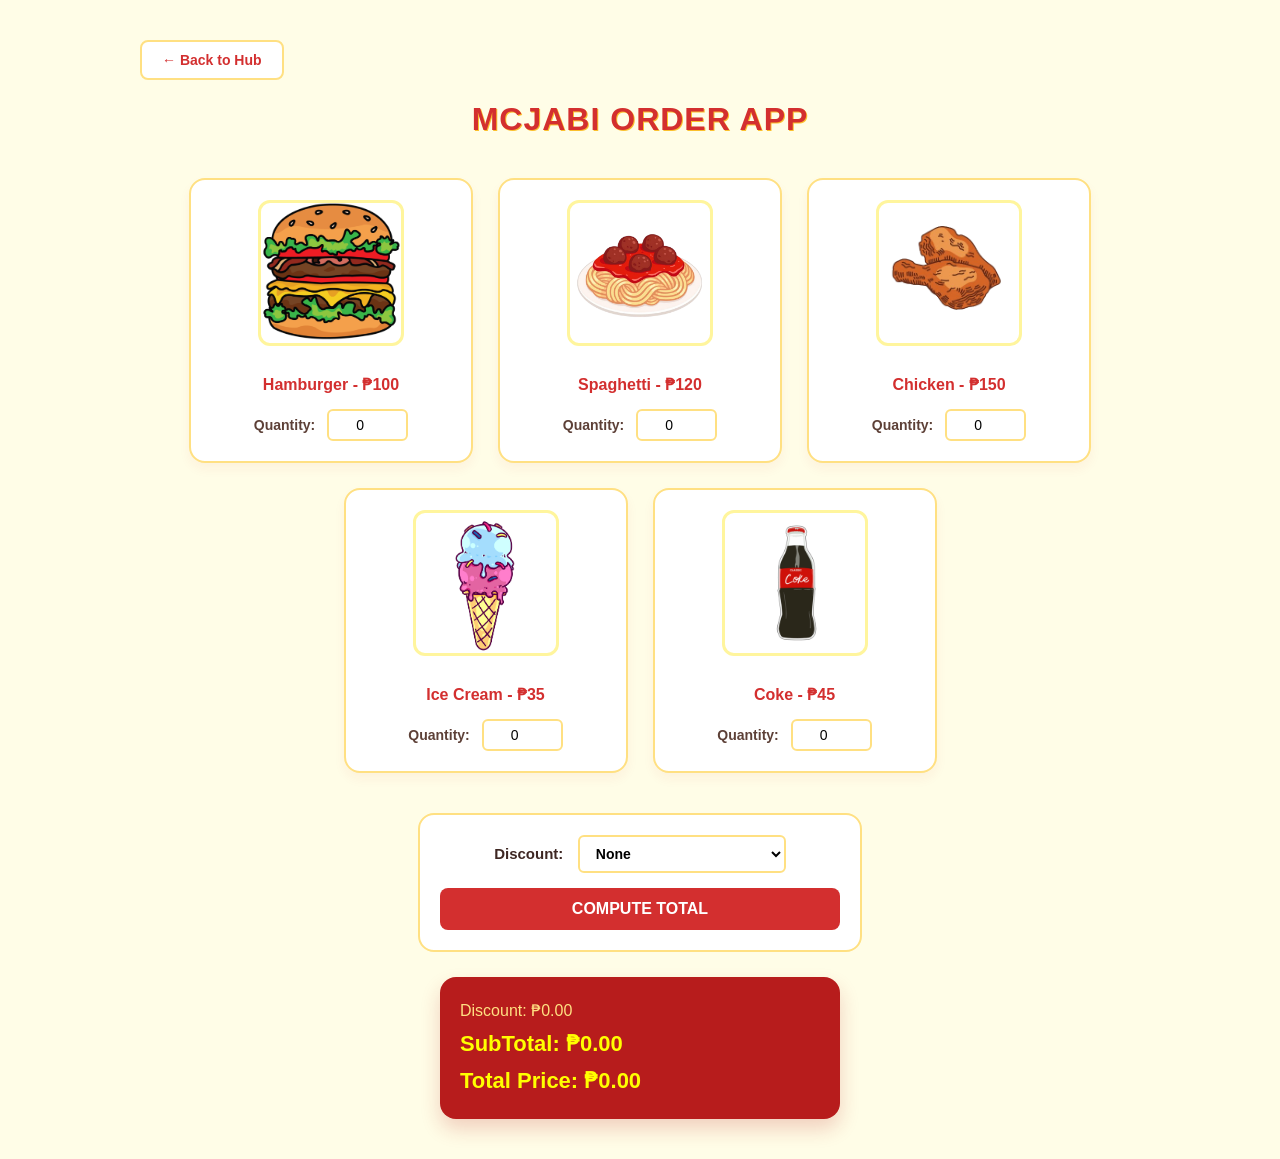
==== Activity2.html @ 35b58ee2 "Add files via upload" ====
<!DOCTYPE html>
<html lang="en">
<head>
  <meta charset="UTF-8">
  <meta name="viewport" content="width=device-width, initial-scale=1.0">
  <title>MCJabi Order App</title>
  <link rel="stylesheet" href="css/order-app.css">
</head>
<body>

  <div style="max-width: 1000px; margin: 0 auto 10px auto; padding: 0 20px;">
    <a href="index.html" class="btn-back-jollibee">← Back to Hub</a>
  </div>

  <h1>MCJabi Order App</h1>

  <div class="menu">
    <div class="item">
      <img src="pics/burger.png" alt="Hamburger">
      <p>Hamburger - ₱100</p>
      <div class="qty-container">
        Quantity: <input type="number" id="qty-hamburger" value="0" min="0">
      </div>
    </div>

    <div class="item">
      <img src="pics/spaghetti.png" alt="Spaghetti">
      <p>Spaghetti - ₱120</p>
      <div class="qty-container">
        Quantity: <input type="number" id="qty-spaghetti" value="0" min="0">
      </div>
    </div>

    <div class="item">
      <img src="pics/chicken.png" alt="Chicken">
      <p>Chicken - ₱150</p>
      <div class="qty-container">
        Quantity: <input type="number" id="qty-chicken" value="0" min="0">
      </div>
    </div>

    <div class="item">
      <img src="pics/icecream.png" alt="Ice Cream">
      <p>Ice Cream - ₱35</p>
      <div class="qty-container">
        Quantity: <input type="number" id="qty-icecream" value="0" min="0">
      </div>
    </div>

    <div class="item">
      <img src="pics/coke.png" alt="Coke">
      <p>Coke - ₱45</p>
      <div class="qty-container">
        Quantity: <input type="number" id="qty-coke" value="0" min="0">
      </div>
    </div>
  </div>

  <div class="controls">
    <label><strong>Discount:</strong></label>
    <select id="discount">
      <option value="0">None</option>
      <option value="0.25">Senior Citizen (25%)</option>
      <option value="0.20">Membership Card (20%)</option>
      <option value="0.15">Manager (15%)</option>
    </select>
    <br>
    <button onclick="calculateOrder()">Compute Total</button>
  </div>

  <p id="totalPrice">
    Discount: ₱0.00<br>
    <strong>SubTotal: ₱0.00</strong><br>
    <strong>Total Price: ₱0.00</strong>
  </p>

  <script>
    function calculateOrder(){
      const prices = {
        hamburger: 100,
        spaghetti: 120,
        chicken: 150,
        icecream: 35,
        coke: 45
      };

      const qtyHamburger = parseInt(document.getElementById("qty-hamburger").value) || 0;
      const qtySpaghetti = parseInt(document.getElementById("qty-spaghetti").value) || 0;
      const qtyChicken = parseInt(document.getElementById("qty-chicken").value) || 0;
      const qtyIceCream = parseInt(document.getElementById("qty-icecream").value) || 0;
      const qtyCoke = parseInt(document.getElementById("qty-coke").value) || 0;

      const subtotal = (qtyHamburger * prices.hamburger) +
                       (qtySpaghetti * prices.spaghetti) +
                       (qtyChicken * prices.chicken) +
                       (qtyIceCream * prices.icecream) +
                       (qtyCoke * prices.coke);

      const discountRate = parseFloat(document.getElementById("discount").value);
      const discount = subtotal * discountRate;
      const total = subtotal - discount;

      document.getElementById("totalPrice").innerHTML = `
        Discount: ₱${discount.toFixed(2)}<br>
        <strong>SubTotal: ₱${subtotal.toFixed(2)}</strong><br>
        <strong>Total Price: ₱${total.toFixed(2)}</strong>
      `;
    }

    document.getElementById("qty-hamburger").addEventListener("input", calculateOrder);
    document.getElementById("qty-spaghetti").addEventListener("input", calculateOrder);
    document.getElementById("qty-chicken").addEventListener("input", calculateOrder);
    document.getElementById("qty-icecream").addEventListener("input", calculateOrder);
    document.getElementById("qty-coke").addEventListener("input", calculateOrder);
    document.getElementById("discount").addEventListener("change", calculateOrder);

    calculateOrder();
  </script>
</body>
</html>
---- css/order-app.css ----
body {
  font-family: 'Segoe UI', Tahoma, Geneva, Verdana, sans-serif;
  background-color: #fffde7;
  padding: 40px 20px;
  margin: 0;
  color: #3e2723;
}

h1 {
  text-align: center;
  color: #d32f2f; 
  margin-bottom: 40px;
  font-weight: 800;
  text-transform: uppercase;
  letter-spacing: 1px;
  text-shadow: 1px 1px 0px #fbc02d;
}

.menu {
  display: flex;
  justify-content: center;
  align-items: stretch;
  gap: 25px;
  flex-wrap: wrap;
  max-width: 1000px;
  margin: 0 auto 40px auto;
}

.item {
  width: 240px;
  background: white;
  border: 2px solid #ffe082; 
  border-radius: 16px;
  padding: 20px;
  text-align: center;
  box-shadow: 0 6px 12px rgba(211, 47, 47, 0.05);
  transition: transform 0.2s ease, border-color 0.2s ease, box-shadow 0.2s ease;
}

.item:hover {
  transform: translateY(-5px);
  border-color: #fbc02d;
  box-shadow: 0 12px 20px rgba(211, 47, 47, 0.12);
}

.item img {
  width: 140px;
  height: 140px;
  object-fit: cover;
  border-radius: 12px;
  border: 3px solid #fff59d;
  margin-bottom: 15px;
}

.item p {
  font-weight: 700;
  font-size: 16px;
  color: #d32f2f;
  margin: 10px 0;
}

.qty-container {
  margin-top: 15px;
  font-size: 14px;
  color: #5d4037;
  font-weight: 600;
}

input[type="number"] {
  width: 65px;
  padding: 6px;
  text-align: center;
  border: 2px solid #ffe082;
  border-radius: 6px;
  font-size: 14px;
  margin-left: 8px;
  outline: none;
}

input[type="number"]:focus {
  border-color: #fbc02d;
}

.controls {
  text-align: center;
  background: white;
  max-width: 400px;
  margin: 0 auto 25px auto;
  padding: 20px;
  border-radius: 16px;
  border: 2px solid #ffe082;
}

.controls label {
  font-size: 15px;
  color: #3e2723;
}

select {
  padding: 8px 12px;
  border-radius: 6px;
  border: 2px solid #ffe082;
  background-color: #fff;
  font-size: 14px;
  margin-left: 10px;
  outline: none;
  font-weight: 600;
}

select:focus {
  border-color: #fbc02d;
}

button {
  margin-top: 15px;
  padding: 12px 24px;
  background: #d32f2f; 
  color: #ffffff;
  border: none;
  border-radius: 8px;
  cursor: pointer;
  font-size: 16px;
  font-weight: 700;
  text-transform: uppercase;
  width: 100%;
  transition: background 0.2s ease, transform 0.1s ease;
}

button:hover {
  background: #b71c1c;
}

button:active {
  transform: scale(0.98);
}

#totalPrice {
  font-size: 16px;
  line-height: 1.7;
  text-align: left;
  background: #b71c1c; 
  color: #ffe082; 
  padding: 20px;
  width: 360px;
  margin: 0 auto;
  border-radius: 16px;
  box-shadow: 0 10px 20px rgba(183, 28, 28, 0.2);
}

#totalPrice strong {
  color: #ffffff;
  font-size: 18px;
}

#totalPrice br + strong {
  color: #ffff00; 
  font-size: 22px;
}

.btn-back-jollibee {
  display: inline-block;
  text-decoration: none;
  background: white;
  color: #d32f2f;
  padding: 10px 20px;
  border-radius: 8px;
  font-weight: 700;
  font-size: 14px;
  border: 2px solid #ffe082;
  transition: background 0.2s ease, transform 0.1s ease;
}

.btn-back-jollibee:hover {
  background: #fff59d;
  border-color: #fbc02d;
}

.btn-back-jollibee:active {
  transform: scale(0.98);
}
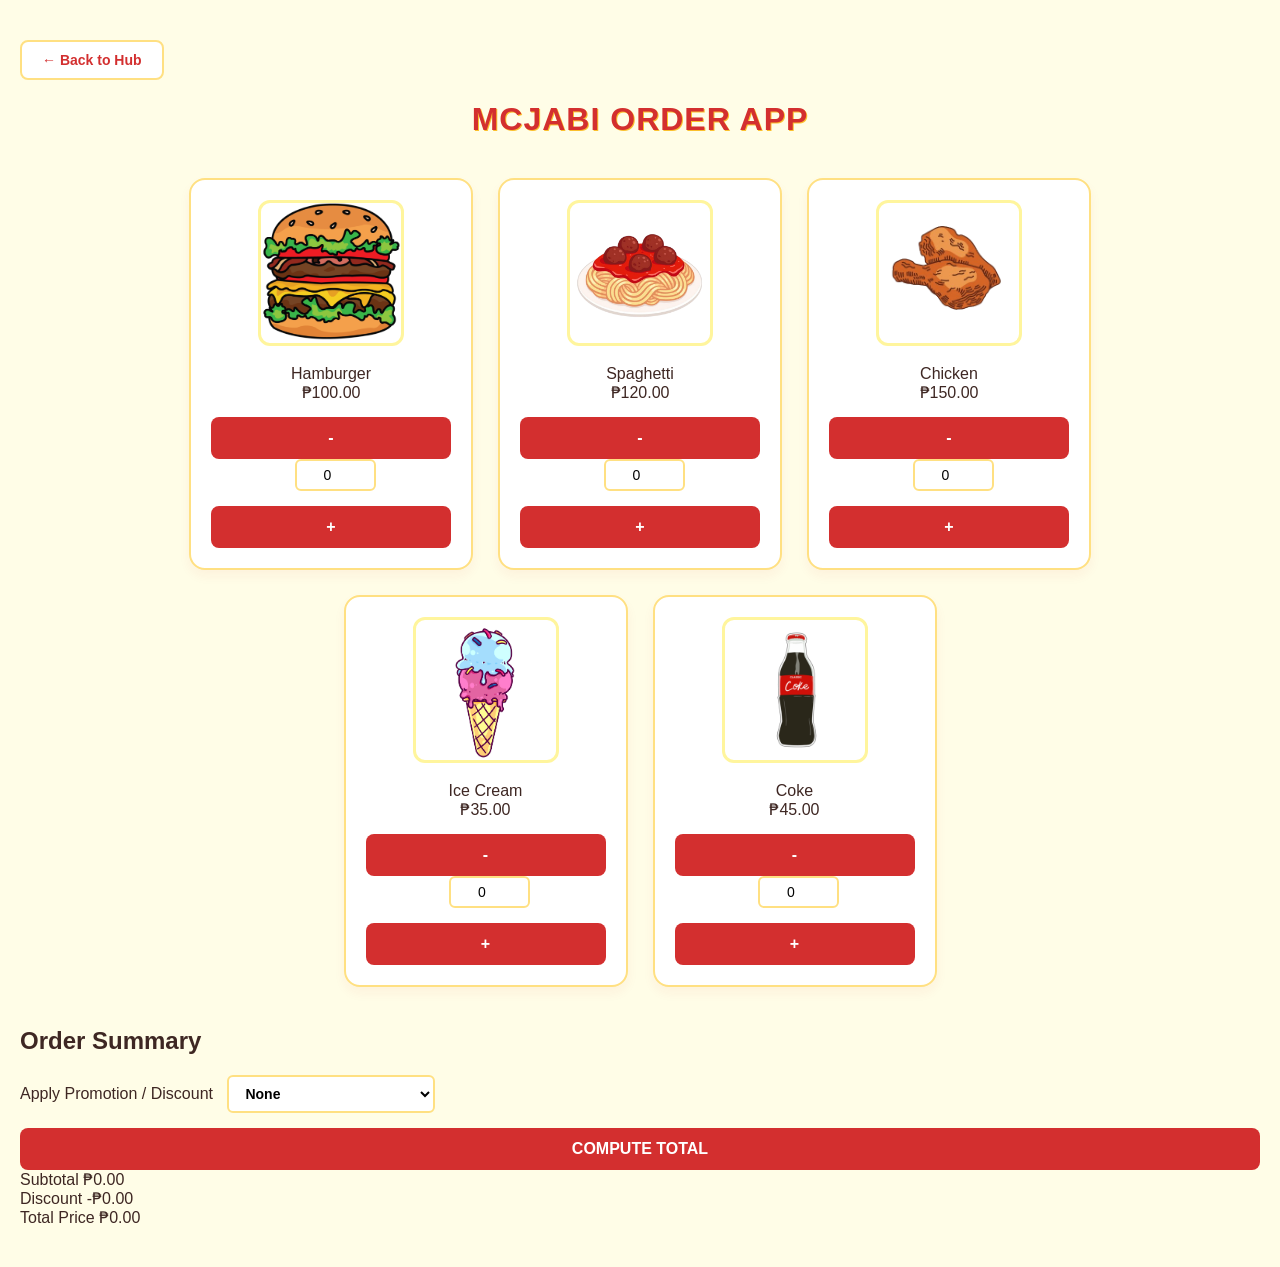
==== commit bc2d1117: "Revise HTML layout and quantity input methods Refactor HTML structure and update item quantity contr" ====
--- a/Activity2.html
+++ b/Activity2.html
@@ -8,71 +8,114 @@
 </head>
 <body>
 
-  <div style="max-width: 1000px; margin: 0 auto 10px auto; padding: 0 20px;">
-    <a href="index.html" class="btn-back-jollibee">← Back to Hub</a>
-  </div>
-
-  <h1>MCJabi Order App</h1>
-
-  <div class="menu">
-    <div class="item">
-      <img src="pics/burger.png" alt="Hamburger">
-      <p>Hamburger - ₱100</p>
-      <div class="qty-container">
-        Quantity: <input type="number" id="qty-hamburger" value="0" min="0">
-      </div>
+  <div class="container">
+    <div class="header-nav">
+      <a href="index.html" class="btn-back-jollibee">← Back to Hub</a>
     </div>
 
-    <div class="item">
-      <img src="pics/spaghetti.png" alt="Spaghetti">
-      <p>Spaghetti - ₱120</p>
-      <div class="qty-container">
-        Quantity: <input type="number" id="qty-spaghetti" value="0" min="0">
+    <h1>MCJabi Order App</h1>
+
+    <div class="app-layout">
+      <div class="menu">
+        <div class="item">
+          <img src="pics/burger.png" alt="Hamburger">
+          <div>
+            <div class="item-name">Hamburger</div>
+            <div class="item-price">₱100.00</div>
+          </div>
+          <div class="qty-wrapper">
+            <button type="button" class="qty-btn" onclick="changeQty('qty-hamburger', -1)">-</button>
+            <input type="number" id="qty-hamburger" value="0" min="0">
+            <button type="button" class="qty-btn" onclick="changeQty('qty-hamburger', 1)">+</button>
+          </div>
+        </div>
+
+        <div class="item">
+          <img src="pics/spaghetti.png" alt="Spaghetti">
+          <div>
+            <div class="item-name">Spaghetti</div>
+            <div class="item-price">₱120.00</div>
+          </div>
+          <div class="qty-wrapper">
+            <button type="button" class="qty-btn" onclick="changeQty('qty-spaghetti', -1)">-</button>
+            <input type="number" id="qty-spaghetti" value="0" min="0">
+            <button type="button" class="qty-btn" onclick="changeQty('qty-spaghetti', 1)">+</button>
+          </div>
+        </div>
+
+        <div class="item">
+          <img src="pics/chicken.png" alt="Chicken">
+          <div>
+            <div class="item-name">Chicken</div>
+            <div class="item-price">₱150.00</div>
+          </div>
+          <div class="qty-wrapper">
+            <button type="button" class="qty-btn" onclick="changeQty('qty-chicken', -1)">-</button>
+            <input type="number" id="qty-chicken" value="0" min="0">
+            <button type="button" class="qty-btn" onclick="changeQty('qty-chicken', 1)">+</button>
+          </div>
+        </div>
+
+        <div class="item">
+          <img src="pics/icecream.png" alt="Ice Cream">
+          <div>
+            <div class="item-name">Ice Cream</div>
+            <div class="item-price">₱35.00</div>
+          </div>
+          <div class="qty-wrapper">
+            <button type="button" class="qty-btn" onclick="changeQty('qty-icecream', -1)">-</button>
+            <input type="number" id="qty-icecream" value="0" min="0">
+            <button type="button" class="qty-btn" onclick="changeQty('qty-icecream', 1)">+</button>
+          </div>
+        </div>
+
+        <div class="item">
+          <img src="pics/coke.png" alt="Coke">
+          <div>
+            <div class="item-name">Coke</div>
+            <div class="item-price">₱45.00</div>
+          </div>
+          <div class="qty-wrapper">
+            <button type="button" class="qty-btn" onclick="changeQty('qty-coke', -1)">-</button>
+            <input type="number" id="qty-coke" value="0" min="0">
+            <button type="button" class="qty-btn" onclick="changeQty('qty-coke', 1)">+</button>
+          </div>
+        </div>
       </div>
-    </div>
 
-    <div class="item">
-      <img src="pics/chicken.png" alt="Chicken">
-      <p>Chicken - ₱150</p>
-      <div class="qty-container">
-        Quantity: <input type="number" id="qty-chicken" value="0" min="0">
-      </div>
-    </div>
+      <div class="checkout-panel">
+        <h2 class="panel-title">Order Summary</h2>
+        
+        <div class="discount-box">
+          <label for="discount">Apply Promotion / Discount</label>
+          <select id="discount">
+            <option value="0">None</option>
+            <option value="0.25">Senior Citizen (25%)</option>
+            <option value="0.20">Membership Card (20%)</option>
+            <option value="0.15">Manager (15%)</option>
+          </select>
+        </div>
 
-    <div class="item">
-      <img src="pics/icecream.png" alt="Ice Cream">
-      <p>Ice Cream - ₱35</p>
-      <div class="qty-container">
-        Quantity: <input type="number" id="qty-icecream" value="0" min="0">
-      </div>
-    </div>
+        <button type="button" class="btn-calculate" onclick="calculateOrder()">Compute Total</button>
 
-    <div class="item">
-      <img src="pics/coke.png" alt="Coke">
-      <p>Coke - ₱45</p>
-      <div class="qty-container">
-        Quantity: <input type="number" id="qty-coke" value="0" min="0">
+        <div class="receipt">
+          <div class="receipt-row">
+            <span>Subtotal</span>
+            <span id="txt-subtotal">₱0.00</span>
+          </div>
+          <div class="receipt-row discount-row">
+            <span>Discount</span>
+            <span id="txt-discount">-₱0.00</span>
+          </div>
+          <div class="receipt-divider"></div>
+          <div class="receipt-row total-row">
+            <span>Total Price</span>
+            <span id="txt-total">₱0.00</span>
+          </div>
+        </div>
       </div>
     </div>
   </div>
-
-  <div class="controls">
-    <label><strong>Discount:</strong></label>
-    <select id="discount">
-      <option value="0">None</option>
-      <option value="0.25">Senior Citizen (25%)</option>
-      <option value="0.20">Membership Card (20%)</option>
-      <option value="0.15">Manager (15%)</option>
-    </select>
-    <br>
-    <button onclick="calculateOrder()">Compute Total</button>
-  </div>
-
-  <p id="totalPrice">
-    Discount: ₱0.00<br>
-    <strong>SubTotal: ₱0.00</strong><br>
-    <strong>Total Price: ₱0.00</strong>
-  </p>
 
   <script>
     function calculateOrder(){
@@ -100,21 +143,20 @@
       const discount = subtotal * discountRate;
       const total = subtotal - discount;
 
-      document.getElementById("totalPrice").innerHTML = `
-        Discount: ₱${discount.toFixed(2)}<br>
-        <strong>SubTotal: ₱${subtotal.toFixed(2)}</strong><br>
-        <strong>Total Price: ₱${total.toFixed(2)}</strong>
-      `;
+      document.getElementById("txt-subtotal").innerText = `₱${subtotal.toFixed(2)}`;
+      document.getElementById("txt-discount").innerText = `-₱${discount.toFixed(2)}`;
+      document.getElementById("txt-total").innerText = `₱${total.toFixed(2)}`;
     }
 
-    document.getElementById("qty-hamburger").addEventListener("input", calculateOrder);
-    document.getElementById("qty-spaghetti").addEventListener("input", calculateOrder);
-    document.getElementById("qty-chicken").addEventListener("input", calculateOrder);
-    document.getElementById("qty-icecream").addEventListener("input", calculateOrder);
-    document.getElementById("qty-coke").addEventListener("input", calculateOrder);
-    document.getElementById("discount").addEventListener("change", calculateOrder);
+    function changeQty(id, amount) {
+      const input = document.getElementById(id);
+      let currentVal = parseInt(input.value) || 0;
+      let newVal = currentVal + amount;
+      if (newVal < 0) newVal = 0;
+      input.value = newVal;
+    }
 
     calculateOrder();
   </script>
 </body>
-</html>+</html>
